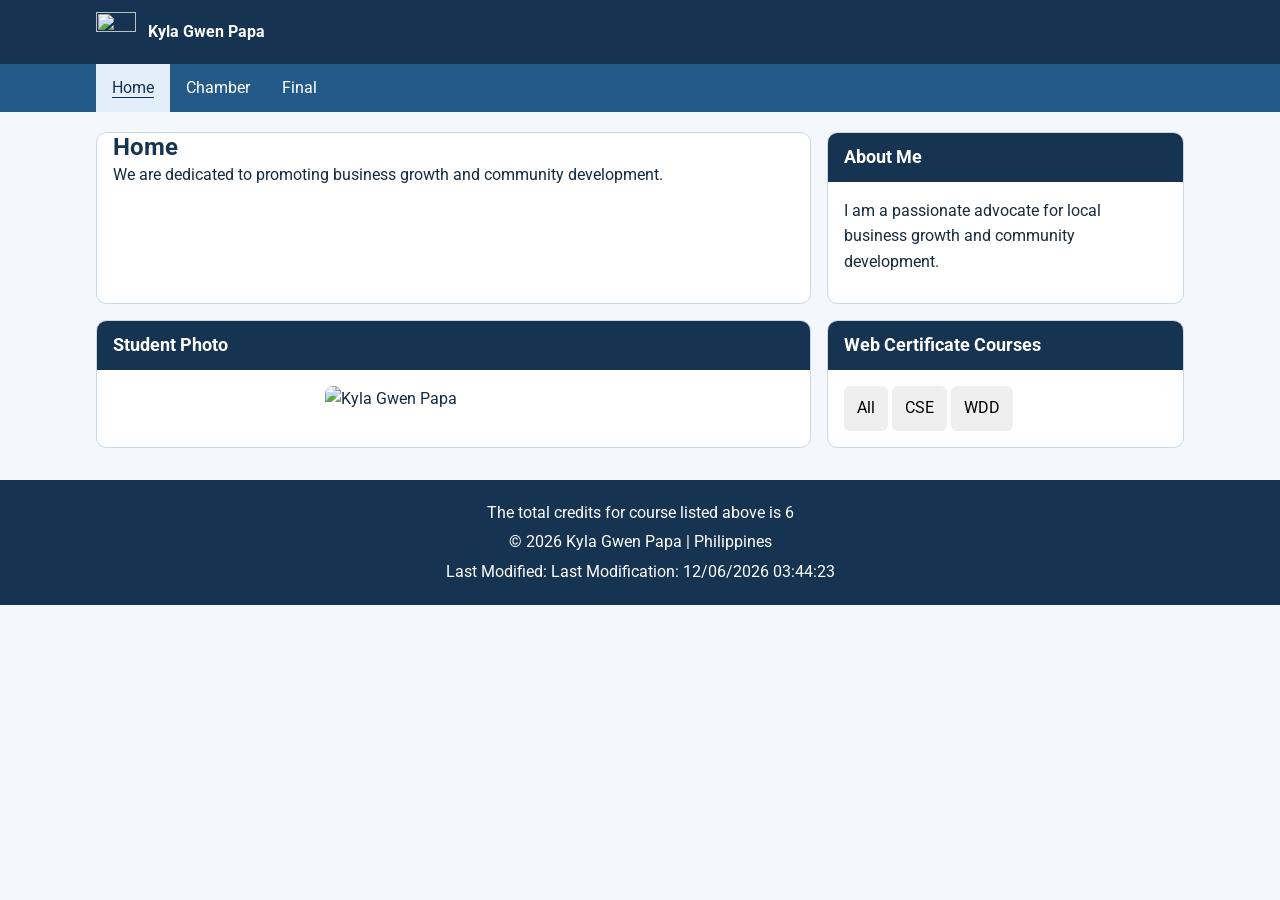
==== index.html @ b5015a52 "initial commit" ====
<!DOCTYPE html>
<html lang="en">

<head>
    <meta charset="UTF-8">
    <meta name="author" content="Kyla Gwen Papa">
    <meta name="viewport" content="width=device-width, initial-scale=1.0">

    <meta name="description"
        content="WDD 231 – Web Frontend Development by Kyla Gwen Papa. Course homepage featuring personal information, the Philippines, and web development resources.">

    <title>WDD 231 – Web Frontend Development | Kyla Gwen Papa</title>

    <link rel="preconnect" href="https://fonts.googleapis.com">
    <link rel="preconnect" href="https://fonts.gstatic.com" crossorigin>
    <link href="https://fonts.googleapis.com/css2?family=Roboto:wght@400;500;700&amp;display=swap" rel="stylesheet">

    <link rel="stylesheet" href="styles/small.css">
    <link rel="stylesheet" href="styles/larger.css">
    <script src="scripts/navigation.js" defer></script>
    <script src="scripts/getdates.js" defer></script>
</head>

<body>
    <header>
        <div class="brand">
            <img src="images/logo.svg" alt="" width="40" height="40">
            <span>Kyla Gwen Papa</span>

            <button type="button" id="menu-toggle" aria-label="Toggle main navigation" aria-controls="main-nav"
                aria-expanded="false">
                ☰
            </button>
        </div>

        <nav id="main-nav" aria-label="Main navigation">
            <ul>
                <li><a href="./" aria-current="page">Home</a></li>
                <li><a href="chamber/">Chamber</a></li>
                <li><a href="final/">Final</a></li>
            </ul>
        </nav>
    </header>

    <main>
        <section>
            <h1>Home</h1>
            <p>We are dedicated to promoting business growth and community development.</p>
        </section>
        <section>
            <h2>About Me</h2>
            <p>I am a passionate advocate for local business growth and community development.</p>
        </section>
        <section class="student-photo">
            <h2>Student Photo</h2>
            <img src="images/kyla.jpeg" alt="Kyla Gwen Papa">
        </section>
        <section>
            <h2>Web Certificate Courses</h2>
            <button>All</button>
            <button>CSE</button>
            <button>WDD</button>
        </section>
    </main>
    <footer>
        <p>The total credits for course listed above is 6</p>
        <p>
            &copy; <span id="currentyear"></span>
            Kyla Gwen Papa | Philippines
        </p>

        <p>
            Last Modified: <span id="lastModified"></span>
        </p>
    </footer>
</body>

</html>
---- styles/small.css ----
:root {
    --navy: #163451;
    --blue: #245a88;
    --light-blue: #e2effa;
    --page: #f4f8fc;
    --white: #fff;
    --text: #172b3e;
    --border: #c7d7e6;
}

* {
    box-sizing: border-box;
}

body {
    margin: 0;
    background: var(--page);
    color: var(--text);
    font-family: Roboto, Arial, sans-serif;
    line-height: 1.6;
}

img {
    display: block;
    max-width: 100%;
    height: auto;
}

header {
    background: var(--navy);
    color: var(--white);
}

.brand,
nav ul,
main {
    width: calc(100% - 2rem);
    max-width: 68rem;
    margin-inline: auto;
}

.brand {
    display: flex;
    align-items: center;
    gap: 0.75rem;
    padding-block: 0.75rem;
    font-weight: 700;
}

.brand img {
    flex: 0 0 40px;
}

button {
    border: 1px solid transparent;
    border-radius: 0.4rem;
    padding: 0.55rem 0.75rem;
    font: inherit;
    cursor: pointer;
}

#menu-toggle {
    margin-left: auto;
    background: var(--light-blue);
    color: var(--navy);
    font-size: 1.25rem;
    line-height: 1.2;
}

#main-nav {
    display: none;
    background: var(--blue);
}

#main-nav.is-open {
    display: block;
}

nav ul {
    list-style: none;
    padding: 0;
    margin-block: 0;
}

nav a {
    display: block;
    padding: 0.7rem 1rem;
    color: var(--white);
    text-decoration: none;
}

nav a:hover,
nav a[aria-current="page"] {
    background: var(--light-blue);
    color: var(--navy);
    text-decoration: underline;
    text-underline-offset: 0.25em;
}

:focus-visible {
    outline: 3px solid currentColor;
    outline-offset: -4px;
}

main {
    display: grid;
    gap: 1rem;
    padding-block: 1.25rem 2rem;
}

h1 {
    margin: 0;
    color: var(--navy);
    line-height: 1.2;
}

main>section {
    min-width: 0;
    overflow: hidden;
    border: 1px solid var(--border);
    border-radius: 0.65rem;
    background: var(--white);
    padding: 0 1rem 1rem;
}

section h2 {
    margin: 0 -1rem 1rem;
    padding: 0.65rem 1rem;
    background: var(--navy);
    color: var(--white);
    font-size: 1.1rem;
}

section p {
    margin: 0 0 0.75rem;
}

.student-photo img {
    width: 100%;
    max-width: 16rem;
    margin-inline: auto;
    border-radius: 0.5rem;
}

.course-filters {
    display: flex;
    flex-wrap: wrap;
    gap: 0.5rem;
    margin-bottom: 1rem;
}

.course-filters button {
    flex: 1 1 4.5rem;
    background: var(--blue);
    color: var(--white);
}

.course-filters button:hover,
.course-filters button[aria-pressed="true"] {
    background: var(--light-blue);
    border-color: var(--blue);
    color: var(--navy);
}

.course-list {
    display: grid;
    gap: 0.5rem;
    margin-bottom: 1rem;
}

.course-card {
    padding: 0.65rem;
    border: 1px solid var(--border);
    border-radius: 0.4rem;
    background: var(--page);
    text-align: center;
}

.course-card.completed {
    background: var(--light-blue);
    border-color: var(--blue);
    color: var(--navy);
    font-weight: 700;
}

footer {
    padding: 1rem;
    background: var(--navy);
    color: var(--white);
    text-align: center;
}

footer p {
    margin: 0.25rem 0;
}

footer a {
    color: inherit;
}
---- styles/larger.css ----
@media (min-width: 700px) {
    #menu-toggle {
        display: none;
    }

    #main-nav {
        display: block;
    }

    nav ul {
        display: flex;
    }

    main {
        grid-template-columns: 2fr 1fr;
        align-items: stretch;
    }

    main>h1,
    main>.courses {
        grid-column: 1 / -1;
    }

    .course-list {
        grid-template-columns: repeat(3, minmax(0, 1fr));
    }
}
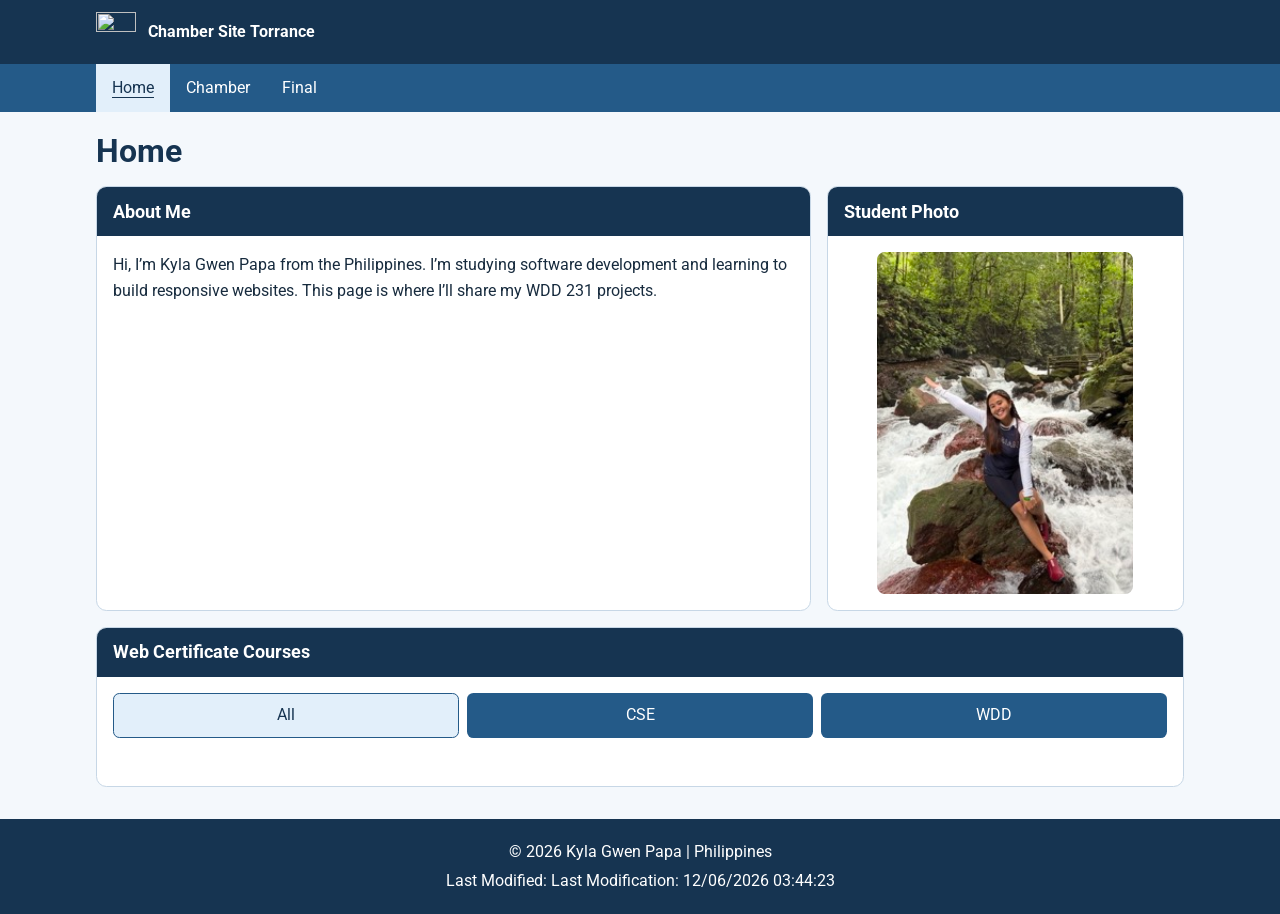
==== commit 8e32b1ce: "edits" ====
--- a/index.html
+++ b/index.html
@@ -25,7 +25,7 @@
     <header>
         <div class="brand">
             <img src="images/logo.svg" alt="" width="40" height="40">
-            <span>Kyla Gwen Papa</span>
+            <span>Chamber Site Torrance</span>
 
             <button type="button" id="menu-toggle" aria-label="Toggle main navigation" aria-controls="main-nav"
                 aria-expanded="false">
@@ -43,27 +43,37 @@
     </header>
 
     <main>
-        <section>
-            <h1>Home</h1>
-            <p>We are dedicated to promoting business growth and community development.</p>
-        </section>
+        <h1>Home</h1>
+
         <section>
             <h2>About Me</h2>
-            <p>I am a passionate advocate for local business growth and community development.</p>
+            <p>
+                Hi, I’m Kyla Gwen Papa from the Philippines. I’m studying
+                software development and learning to build responsive websites.
+                This page is where I’ll share my WDD 231 projects.
+            </p>
         </section>
+
         <section class="student-photo">
             <h2>Student Photo</h2>
             <img src="images/kyla.jpeg" alt="Kyla Gwen Papa">
         </section>
-        <section>
+
+        <section class="courses">
             <h2>Web Certificate Courses</h2>
-            <button>All</button>
-            <button>CSE</button>
-            <button>WDD</button>
+
+            <div class="course-filters" aria-label="Filter courses" role="group">
+                <button type="button" data-filter="all" aria-pressed="true">All</button>
+                <button type="button" data-filter="CSE" aria-pressed="false">CSE</button>
+                <button type="button" data-filter="WDD" aria-pressed="false">WDD</button>
+            </div>
+
+            <div id="course-list" class="course-list"></div>
+            <p id="credit-total" aria-live="polite"></p>
         </section>
     </main>
+
     <footer>
-        <p>The total credits for course listed above is 6</p>
         <p>
             &copy; <span id="currentyear"></span>
             Kyla Gwen Papa | Philippines
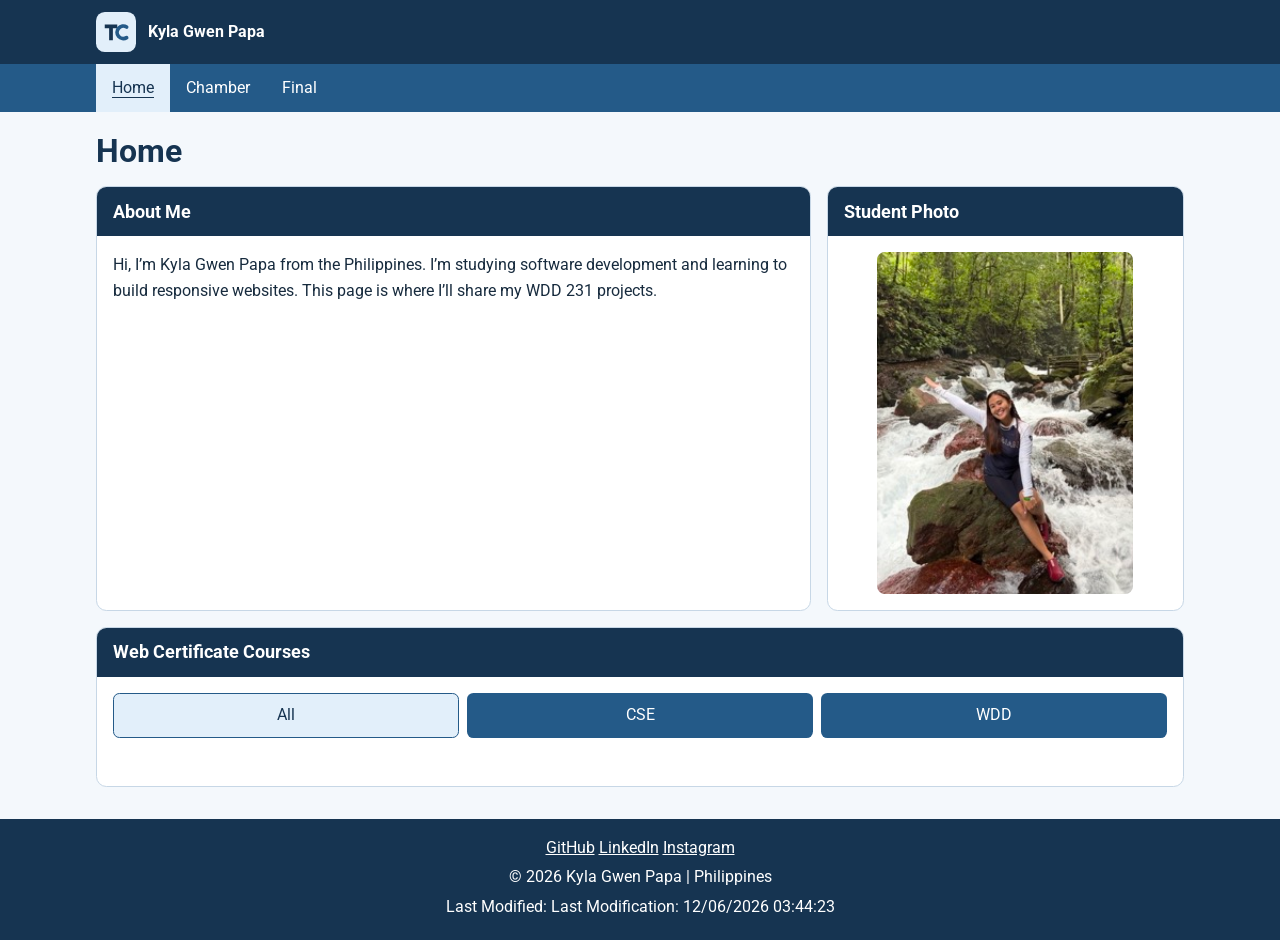
==== commit 7da767b1: "edits" ====
--- a/index.html
+++ b/index.html
@@ -19,13 +19,14 @@
     <link rel="stylesheet" href="styles/larger.css">
     <script src="scripts/navigation.js" defer></script>
     <script src="scripts/getdates.js" defer></script>
+    <script src="scripts/courses.js" defer></script>
 </head>
 
 <body>
     <header>
         <div class="brand">
             <img src="images/logo.svg" alt="" width="40" height="40">
-            <span>Chamber Site Torrance</span>
+            <span>Kyla Gwen Papa</span>
 
             <button type="button" id="menu-toggle" aria-label="Toggle main navigation" aria-controls="main-nav"
                 aria-expanded="false">
@@ -74,6 +75,11 @@
     </main>
 
     <footer>
+        <div class="social-links" role="group" aria-label="Social links">
+            <a href="https://github.com/kylagwenp/wdd231">GitHub</a>
+            <a href="YOUR_LINKEDIN_PROFILE_URL">LinkedIn</a>
+            <a href="YOUR_INSTAGRAM_PROFILE_URL">Instagram</a>
+        </div>
         <p>
             &copy; <span id="currentyear"></span>
             Kyla Gwen Papa | Philippines
